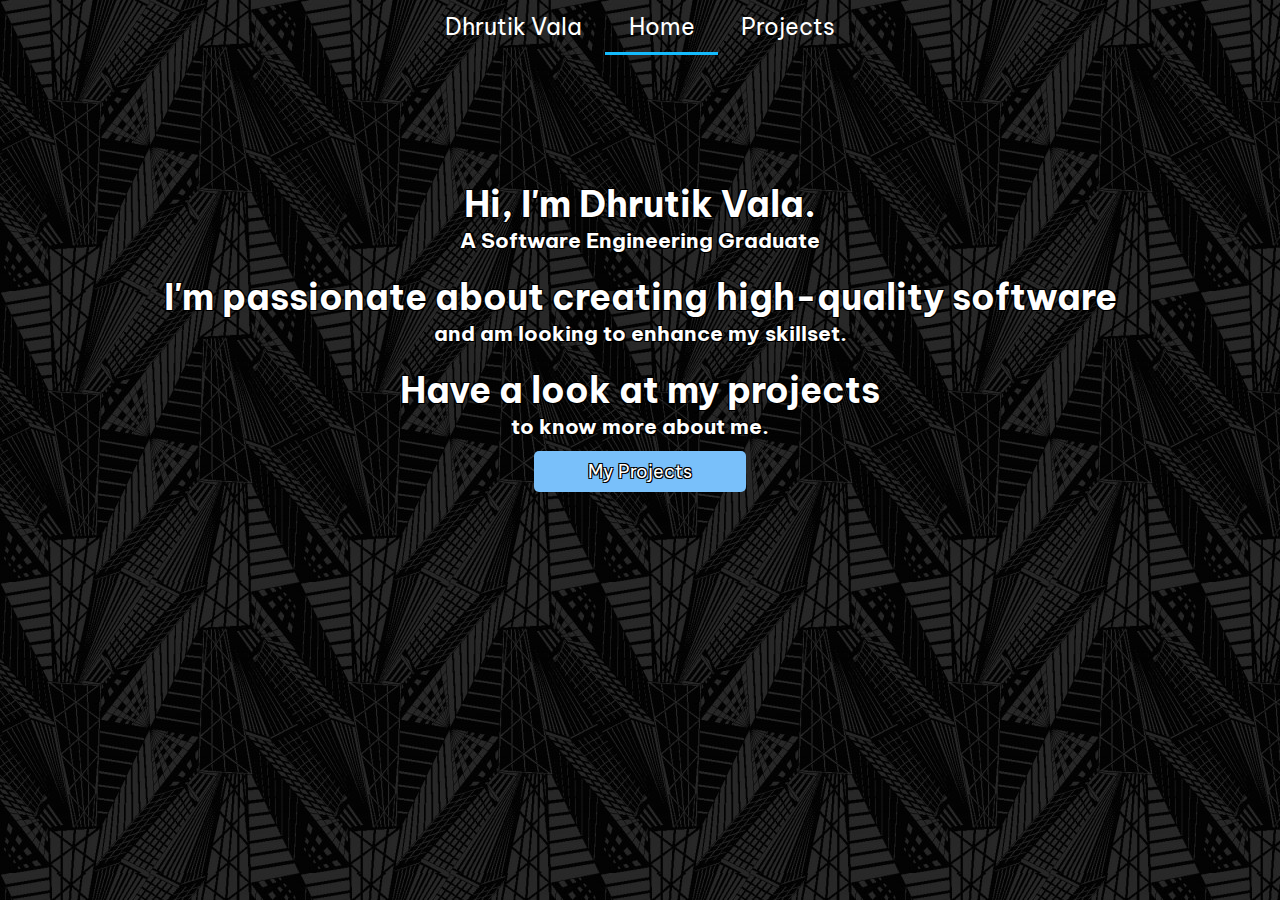
==== index.html @ 438a1006 "Uploaded my portfolio website files" ====
<!doctype html>
<html lang="en">

<head>
  <meta charset="utf-8">
  <meta name="viewport" content="width=device-width, initial-scale=1.0">
  <title>Dhrutik Vala</title>
  <link rel="stylesheet" href="css/styles.css">
</head>

<body class="homePage">
  <div id="menuToggler">&#8801;</div>
  <nav id="menu">
    <a>Dhrutik Vala</a>
    <a class="selectedPage">Home</a>
    <a href="projects.html">Projects</a>
  </nav>
  <main>
    <section class="homeText">
      <div class="descriptionText">
        <h1>Hi, I'm Dhrutik Vala. </h1>
        <h3>A Software Engineering Graduate</h3>
      </div>
      <div class="descriptionText">
        <h1>I'm passionate about creating high-quality software</h1>
        <h3>and am looking to enhance my skillset. </h3>
      </div>
      <div class="descriptionText">
        <h1>Have a look at my projects </h1>
        <h3>to know more about me.</h3>
      </div>
      <a href="projects.html" class="homeButton">My Projects</a>
    </section>
  </main>
  <script src="js/scripts.js"></script>
</body>

</html>
---- css/styles.css ----
@import url('https://fonts.googleapis.com/css2?family=Be+Vietnam+Pro:ital,wght@0,100;0,200;0,300;0,400;0,500;0,600;0,700;0,800;0,900;1,100;1,200;1,300;1,400;1,500;1,600;1,700;1,800;1,900&family=New+Amsterdam&display=swap" rel="stylesheet');

body {
	font-family: "Be Vietnam Pro", sans-serif;
	font-weight: 400;
	font-style: normal;
	font-size: large;
	color: white;
	margin: 0;
	background: url('../images/background.png');

}

.homeText {
	text-align: center;
	margin: 2em;
}

.descriptionText h1,
.descriptionText h3 {
	margin: 0;
}

.descriptionText {
	margin-bottom: 20px;
}

.homeButton {
	margin-top: 100px;
	padding: 0.5em 3em;
	background-color: rgb(121, 192, 250);
	color: white;
	border: none;
	border-radius: 5px;
	font-size: 1em;
	cursor: pointer;
}

.homeButton {
	text-decoration: none;
}


#menuToggler {
	position: absolute;
	top: 0.5rem;
	right: 0.5rem;
	background-color: rgb(176, 217, 250);
	color: white;
	font-size: 40px;
	text-align: left;
	line-height: 1em;
	padding: 0 1rem;
	z-index: 2;
}

.selectedPage {
	border-bottom: 3px solid rgb(20, 187, 253);
}

nav {
	position: fixed;
	width: 100vw;
	height: 100vh;
	top: 0;
	display: flex;
	flex-direction: column;
	opacity: 0;
	transform: translateX(100vw);
	transition: transform 0.4s, opacity 0.6s;
	z-index: 1;
}

nav a {
	font-size: 2em;
	text-decoration: none;
	padding: 0.5em 1em;
	color: white;
	text-align: center;
	flex-grow: 1;
}

nav .title {
	font-weight: bold;
}

nav.open {
	background-color: rgb(176, 217, 250);
	transition: transform 0.4s, opacity 0.2s;
	transform: none;
	opacity: 1;
}

nav.open .selectedPage {
	border-bottom: transparent;
}

nav a:hover {
	color: #57a9ec;
}

main {
	/*text-align: center;*/
	text-shadow:
		-1px -1px 0 #000,
		1px -1px 0 #000,
		-1px 1px 0 #000,
		1px 1px 0 #000;

}

main section {

	margin: 0em;
	padding: 2.5em;
	padding-top: 5em;
	padding-bottom: 5em;

}

.grids {
	display: grid;
	grid-template-columns: repeat(auto-fit, minmax(300px, 1fr));
	gap: 2rem;

}

.grid {
	display: grid;
	grid-template-columns: auto 1fr;
	position: relative;
}

.gridImage {
	position: absolute;
	top: 0;
	left: 0;
	width: 100%;
	height: 100%;
	object-fit: cover;
}

.gridText {
	position: absolute;
	bottom: 0;
	left: 0;
	background-color: rgba(255, 255, 255, 0.7);
	padding: 10px;
}

.projectsMain {
	gap: 2em;
}

.description {
	display: flex;
	align-items: flex-start;
	flex-direction: column;
	padding: 0;
	padding-top: 2em;
	margin-left: 20px;
	flex: 1;
	padding-bottom: 2em;
}

.projectsTitle,
.projectsDescription {
	margin: 0;
	padding: 0;
	color: white;
}

.projectsDescription {
	max-width: 800px;
	text-align: left;
}

.projectGrids {
	display: grid;
	grid-template-rows: repeat(auto-fit, minmax(200px, 1fr));
	gap: 2rem;
	padding: 0;
}

.projectText {
	display: flex;
	gap: 1rem;
	font-size: small;
}

.projectGrid h2 {
	font-size: 15px;
}

.projectGrid {
	display: grid;
	grid-template-rows: auto 1fr;
	position: relative;
	max-width: 100%;
}

.projectGridImage {
	max-width: 50%;
	max-height: 100%;
	object-fit: contain;
}

.listOfprojects {
	display: grid;
	grid-template-columns: repeat(auto-fit, minmax(150px, 1fr));
	padding: 0;
	gap: 1em;
	margin-top: 1em;
}

.projectGridsColumn {
	display: grid;
	grid-template-rows: repeat(auto-fit, minmax(150px, 1fr));
	padding: 0;
	gap: 1em;
	margin: 0;
}

.projectGridColumn {
	display: grid;
	grid-template-columns: 1fr 1fr;
	padding: 1px;
}

.projectGridColumnImage {
	display: flex;
	width: 100px;
}

.projectGridColumn a {
	display: flex;
	align-items: center;
	text-decoration: none;
	color: white;
	grid-column: 1/-1;
	max-width: 500px;
	font-size: 15px;
	gap: 1em;
}

.projectGridColumn:hover .projectGridColumnImage {
	filter: brightness(50%);
}

/* TABLET STYLES */

@media screen and (min-width: 500px) {

	/* applies to screens wider than 499px */

	.projectsMain {
		padding-left: 0%;
		padding-right: 0%;
	}
}

@media screen and (max-width: 750px) {
	.projectGrids {
		grid-template-rows: repeat(auto-fit, minmax(150px, 1fr));
	}
}

@media screen and (max-width: 960px) {
	.listOfprojects {
		grid-template-columns: repeat(auto-fit, minmax(300px, 1fr));
	}

	.projectsMain h1 {
		font-size: 22px;
	}
}

@media screen and (max-width: 501px) {
	.resultGrid {
		width: 216px;
		height: 121.5px;
		display: grid;
		grid-template-columns: auto 1fr;
		position: relative;
	}

	.projectsMain {
		padding-left: 0%;
		padding-right: 0%;
	}
}

@media screen and (min-width: 1200px) {

	/* applies to screens wider than 1199px */
	nav {
		display: flex;
		flex-direction: row;
		transform: none;
		opacity: 1;
		height: auto;
		position: static;
		justify-content: center;
	}

	nav a {
		font-size: 1.3em;
		flex-grow: 0;
	}

	#menuToggler {
		display: none;
	}

	.projectText {
		font-size: large;
	}

}

/* DESKTOP STYLES */

@media screen and (min-width: 420px) {

	/* applies to screens wider than 999px */

	.showcasedprojectImages {
		display: flex;
		flex-direction: row;
		gap: 2em;
	}

	.projectsMain {
		padding-left: 5%;
		padding-right: 5%;
	}
}
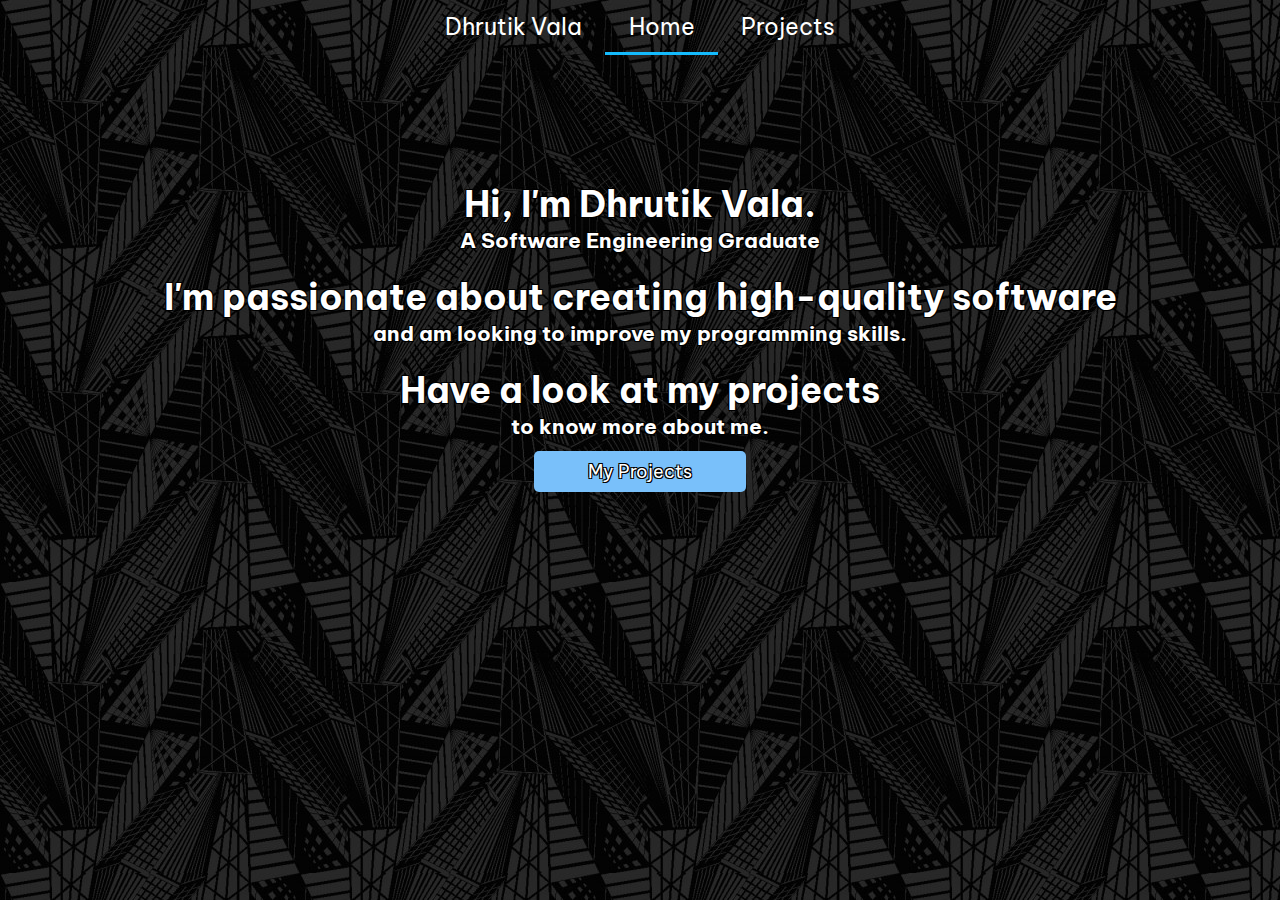
==== commit f0f53719: "fix bugs in mobile view." ====
--- a/index.html
+++ b/index.html
@@ -23,7 +23,7 @@
       </div>
       <div class="descriptionText">
         <h1>I'm passionate about creating high-quality software</h1>
-        <h3>and am looking to enhance my skillset. </h3>
+        <h3>and am looking to improve my programming skills. </h3>
       </div>
       <div class="descriptionText">
         <h1>Have a look at my projects </h1>
--- a/css/styles.css
+++ b/css/styles.css
@@ -318,6 +318,20 @@
 
 }
 
+@media screen and (max-width: 950px) {
+	.projectText {
+		display: grid;
+		margin: 1em;
+		font-size: 10px;
+	}
+
+	.projectGridImage {
+		max-width: 100%;
+
+		object-fit: contain;
+	}
+}
+
 /* DESKTOP STYLES */
 
 @media screen and (min-width: 420px) {
@@ -334,4 +348,17 @@
 		padding-left: 5%;
 		padding-right: 5%;
 	}
+}
+
+/* MOBILE STYLES */
+
+@media screen and (max-width: 447px) {
+	.descriptionText {
+		font-size: 15px;
+	}
+
+	.homeButton {
+		margin-top: 100px;
+		padding: 0.5em 1em;
+	}
 }